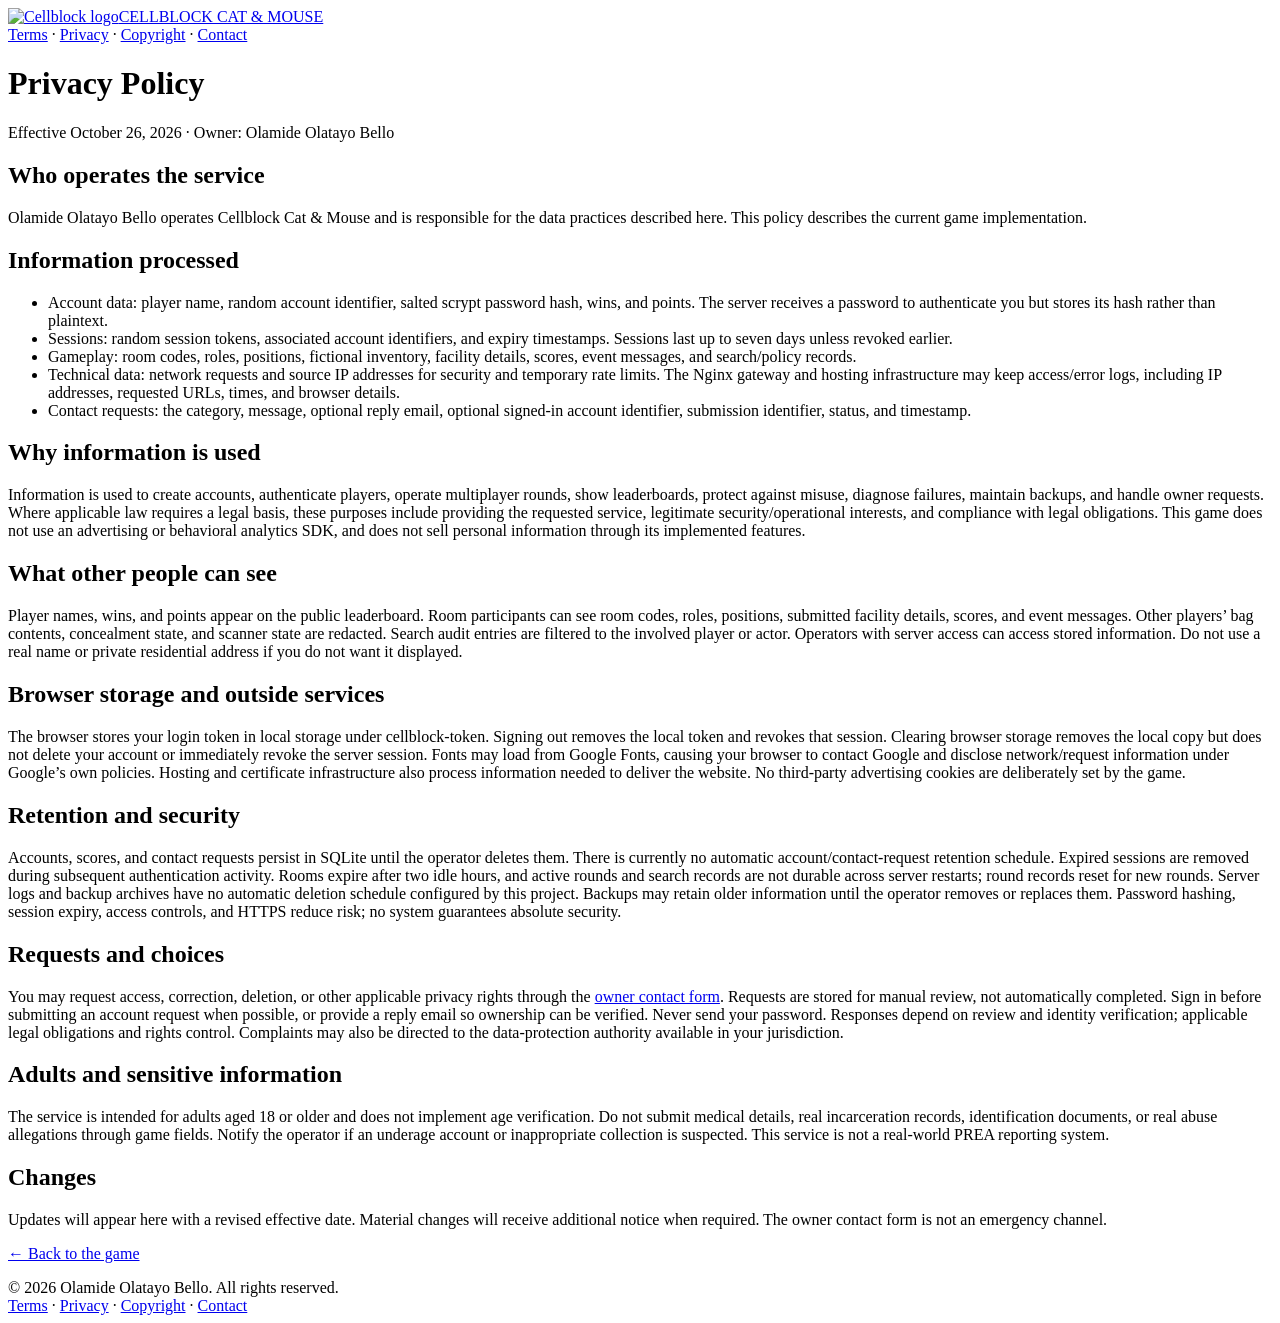
==== public/privacy.html @ f049072d "Add terms, privacy and copyright ownership notices for Olamide Olatayo Bello" ====
<!doctype html><html lang="en"><head><meta charset="utf-8"><meta name="viewport" content="width=device-width,initial-scale=1"><title>Privacy Policy | Cellblock Cat &amp; Mouse</title><link rel="stylesheet" href="/style.css"></head><body><header><a class="brand" href="/"><img class="brandmark" src="/assets/logo.webp" alt="Cellblock logo">CELLBLOCK CAT &amp; MOUSE</a></header><main class="legalpage"><nav><a href="/terms">Terms</a> · <a href="/privacy">Privacy</a> · <a href="/copyright">Copyright</a> · <a href="/contact">Contact</a></nav><h1>Privacy Policy</h1><p class="muted">Effective October 26, 2026 · Owner: Olamide Olatayo Bello</p><h2>Who operates the service</h2><p>Olamide Olatayo Bello operates Cellblock Cat &amp; Mouse and is responsible for the data practices described here. This policy describes the current game implementation.</p><h2>Information processed</h2><ul><li>Account data: player name, random account identifier, salted scrypt password hash, wins, and points. The server receives a password to authenticate you but stores its hash rather than plaintext.</li><li>Sessions: random session tokens, associated account identifiers, and expiry timestamps. Sessions last up to seven days unless revoked earlier.</li><li>Gameplay: room codes, roles, positions, fictional inventory, facility details, scores, event messages, and search/policy records.</li><li>Technical data: network requests and source IP addresses for security and temporary rate limits. The Nginx gateway and hosting infrastructure may keep access/error logs, including IP addresses, requested URLs, times, and browser details.</li><li>Contact requests: the category, message, optional reply email, optional signed-in account identifier, submission identifier, status, and timestamp.</li></ul><h2>Why information is used</h2><p>Information is used to create accounts, authenticate players, operate multiplayer rounds, show leaderboards, protect against misuse, diagnose failures, maintain backups, and handle owner requests. Where applicable law requires a legal basis, these purposes include providing the requested service, legitimate security/operational interests, and compliance with legal obligations. This game does not use an advertising or behavioral analytics SDK, and does not sell personal information through its implemented features.</p><h2>What other people can see</h2><p>Player names, wins, and points appear on the public leaderboard. Room participants can see room codes, roles, positions, submitted facility details, scores, and event messages. Other players’ bag contents, concealment state, and scanner state are redacted. Search audit entries are filtered to the involved player or actor. Operators with server access can access stored information. Do not use a real name or private residential address if you do not want it displayed.</p><h2>Browser storage and outside services</h2><p>The browser stores your login token in local storage under cellblock-token. Signing out removes the local token and revokes that session. Clearing browser storage removes the local copy but does not delete your account or immediately revoke the server session. Fonts may load from Google Fonts, causing your browser to contact Google and disclose network/request information under Google’s own policies. Hosting and certificate infrastructure also process information needed to deliver the website. No third-party advertising cookies are deliberately set by the game.</p><h2>Retention and security</h2><p>Accounts, scores, and contact requests persist in SQLite until the operator deletes them. There is currently no automatic account/contact-request retention schedule. Expired sessions are removed during subsequent authentication activity. Rooms expire after two idle hours, and active rounds and search records are not durable across server restarts; round records reset for new rounds. Server logs and backup archives have no automatic deletion schedule configured by this project. Backups may retain older information until the operator removes or replaces them. Password hashing, session expiry, access controls, and HTTPS reduce risk; no system guarantees absolute security.</p><h2>Requests and choices</h2><p>You may request access, correction, deletion, or other applicable privacy rights through the <a href="/contact">owner contact form</a>. Requests are stored for manual review, not automatically completed. Sign in before submitting an account request when possible, or provide a reply email so ownership can be verified. Never send your password. Responses depend on review and identity verification; applicable legal obligations and rights control. Complaints may also be directed to the data-protection authority available in your jurisdiction.</p><h2>Adults and sensitive information</h2><p>The service is intended for adults aged 18 or older and does not implement age verification. Do not submit medical details, real incarceration records, identification documents, or real abuse allegations through game fields. Notify the operator if an underage account or inappropriate collection is suspected. This service is not a real-world PREA reporting system.</p><h2>Changes</h2><p>Updates will appear here with a revised effective date. Material changes will receive additional notice when required. The owner contact form is not an emergency channel.</p><p><a href="/">← Back to the game</a></p></main><footer><span>© 2026 Olamide Olatayo Bello. All rights reserved.</span><nav><a href="/terms">Terms</a> · <a href="/privacy">Privacy</a> · <a href="/copyright">Copyright</a> · <a href="/contact">Contact</a></nav></footer></body></html>
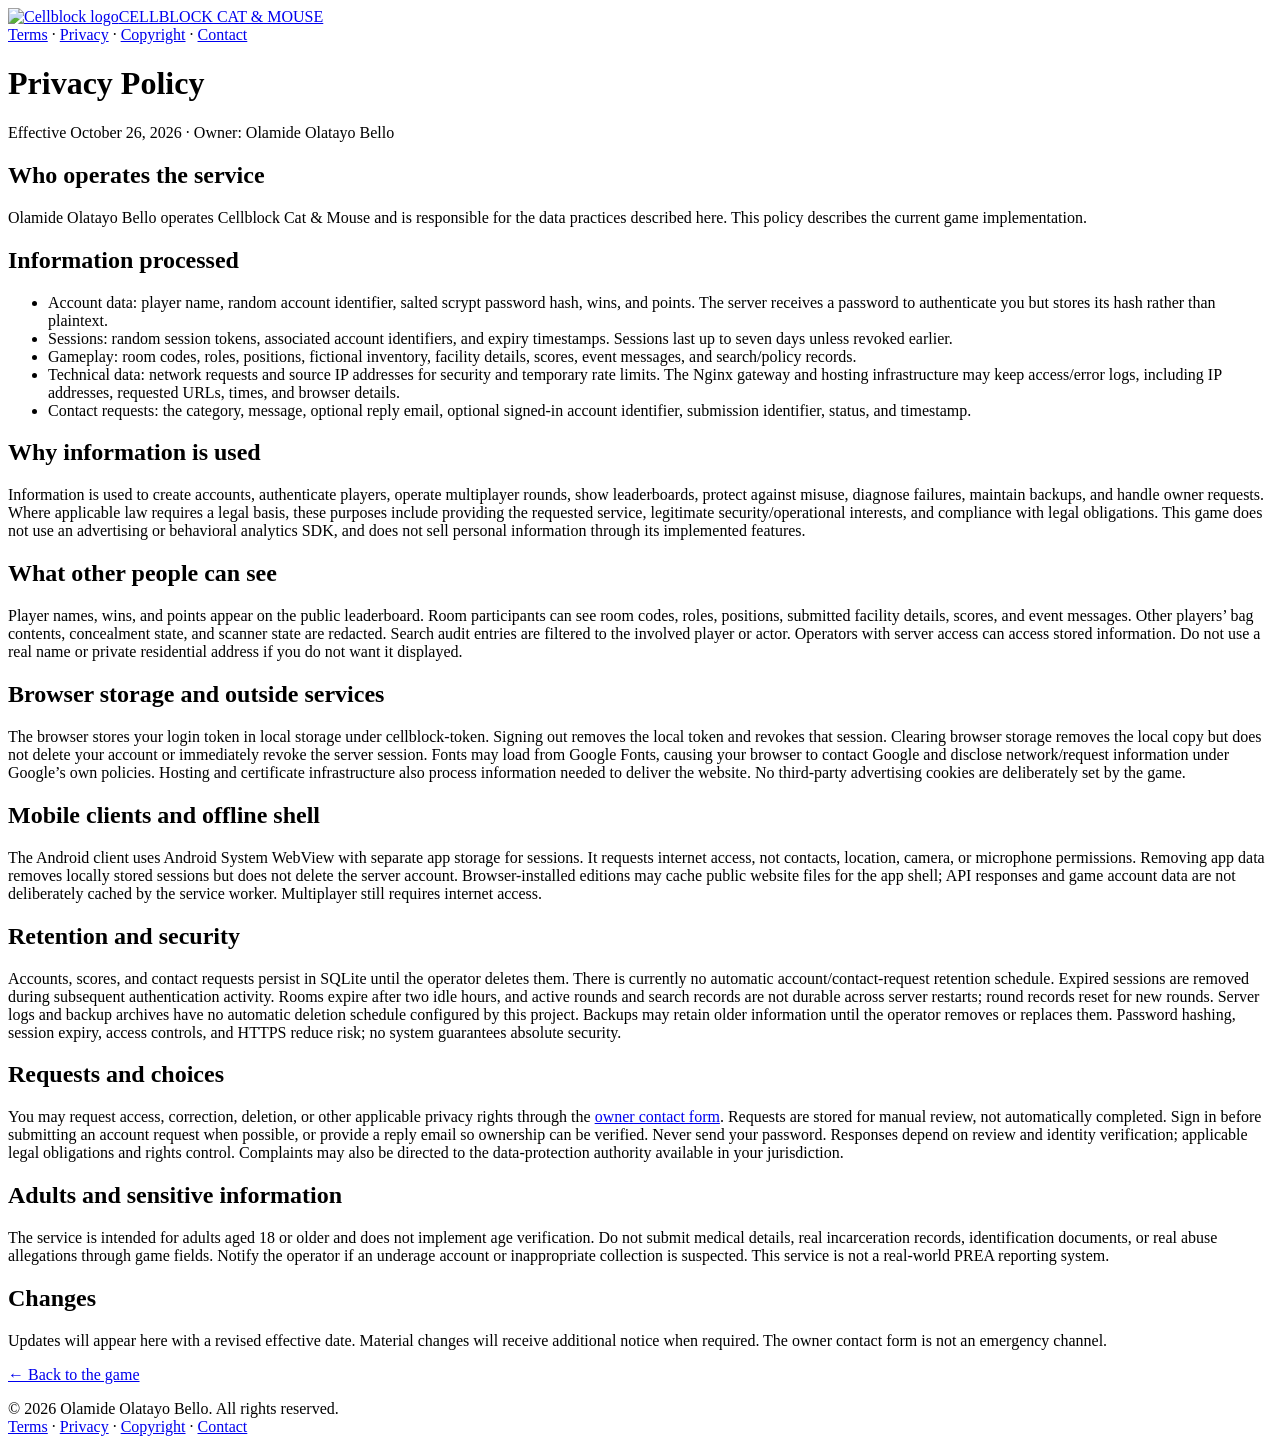
==== commit e8369e04: "Build signed Android game client, website install button and mobile store deployment" ====
--- a/public/privacy.html
+++ b/public/privacy.html
@@ -1 +1 @@
-<!doctype html><html lang="en"><head><meta charset="utf-8"><meta name="viewport" content="width=device-width,initial-scale=1"><title>Privacy Policy | Cellblock Cat &amp; Mouse</title><link rel="stylesheet" href="/style.css"></head><body><header><a class="brand" href="/"><img class="brandmark" src="/assets/logo.webp" alt="Cellblock logo">CELLBLOCK CAT &amp; MOUSE</a></header><main class="legalpage"><nav><a href="/terms">Terms</a> · <a href="/privacy">Privacy</a> · <a href="/copyright">Copyright</a> · <a href="/contact">Contact</a></nav><h1>Privacy Policy</h1><p class="muted">Effective October 26, 2026 · Owner: Olamide Olatayo Bello</p><h2>Who operates the service</h2><p>Olamide Olatayo Bello operates Cellblock Cat &amp; Mouse and is responsible for the data practices described here. This policy describes the current game implementation.</p><h2>Information processed</h2><ul><li>Account data: player name, random account identifier, salted scrypt password hash, wins, and points. The server receives a password to authenticate you but stores its hash rather than plaintext.</li><li>Sessions: random session tokens, associated account identifiers, and expiry timestamps. Sessions last up to seven days unless revoked earlier.</li><li>Gameplay: room codes, roles, positions, fictional inventory, facility details, scores, event messages, and search/policy records.</li><li>Technical data: network requests and source IP addresses for security and temporary rate limits. The Nginx gateway and hosting infrastructure may keep access/error logs, including IP addresses, requested URLs, times, and browser details.</li><li>Contact requests: the category, message, optional reply email, optional signed-in account identifier, submission identifier, status, and timestamp.</li></ul><h2>Why information is used</h2><p>Information is used to create accounts, authenticate players, operate multiplayer rounds, show leaderboards, protect against misuse, diagnose failures, maintain backups, and handle owner requests. Where applicable law requires a legal basis, these purposes include providing the requested service, legitimate security/operational interests, and compliance with legal obligations. This game does not use an advertising or behavioral analytics SDK, and does not sell personal information through its implemented features.</p><h2>What other people can see</h2><p>Player names, wins, and points appear on the public leaderboard. Room participants can see room codes, roles, positions, submitted facility details, scores, and event messages. Other players’ bag contents, concealment state, and scanner state are redacted. Search audit entries are filtered to the involved player or actor. Operators with server access can access stored information. Do not use a real name or private residential address if you do not want it displayed.</p><h2>Browser storage and outside services</h2><p>The browser stores your login token in local storage under cellblock-token. Signing out removes the local token and revokes that session. Clearing browser storage removes the local copy but does not delete your account or immediately revoke the server session. Fonts may load from Google Fonts, causing your browser to contact Google and disclose network/request information under Google’s own policies. Hosting and certificate infrastructure also process information needed to deliver the website. No third-party advertising cookies are deliberately set by the game.</p><h2>Retention and security</h2><p>Accounts, scores, and contact requests persist in SQLite until the operator deletes them. There is currently no automatic account/contact-request retention schedule. Expired sessions are removed during subsequent authentication activity. Rooms expire after two idle hours, and active rounds and search records are not durable across server restarts; round records reset for new rounds. Server logs and backup archives have no automatic deletion schedule configured by this project. Backups may retain older information until the operator removes or replaces them. Password hashing, session expiry, access controls, and HTTPS reduce risk; no system guarantees absolute security.</p><h2>Requests and choices</h2><p>You may request access, correction, deletion, or other applicable privacy rights through the <a href="/contact">owner contact form</a>. Requests are stored for manual review, not automatically completed. Sign in before submitting an account request when possible, or provide a reply email so ownership can be verified. Never send your password. Responses depend on review and identity verification; applicable legal obligations and rights control. Complaints may also be directed to the data-protection authority available in your jurisdiction.</p><h2>Adults and sensitive information</h2><p>The service is intended for adults aged 18 or older and does not implement age verification. Do not submit medical details, real incarceration records, identification documents, or real abuse allegations through game fields. Notify the operator if an underage account or inappropriate collection is suspected. This service is not a real-world PREA reporting system.</p><h2>Changes</h2><p>Updates will appear here with a revised effective date. Material changes will receive additional notice when required. The owner contact form is not an emergency channel.</p><p><a href="/">← Back to the game</a></p></main><footer><span>© 2026 Olamide Olatayo Bello. All rights reserved.</span><nav><a href="/terms">Terms</a> · <a href="/privacy">Privacy</a> · <a href="/copyright">Copyright</a> · <a href="/contact">Contact</a></nav></footer></body></html>+<!doctype html><html lang="en"><head><meta charset="utf-8"><meta name="viewport" content="width=device-width,initial-scale=1"><title>Privacy Policy | Cellblock Cat &amp; Mouse</title><link rel="stylesheet" href="/style.css"></head><body><header><a class="brand" href="/"><img class="brandmark" src="/assets/logo.webp" alt="Cellblock logo">CELLBLOCK CAT &amp; MOUSE</a></header><main class="legalpage"><nav><a href="/terms">Terms</a> · <a href="/privacy">Privacy</a> · <a href="/copyright">Copyright</a> · <a href="/contact">Contact</a></nav><h1>Privacy Policy</h1><p class="muted">Effective October 26, 2026 · Owner: Olamide Olatayo Bello</p><h2>Who operates the service</h2><p>Olamide Olatayo Bello operates Cellblock Cat &amp; Mouse and is responsible for the data practices described here. This policy describes the current game implementation.</p><h2>Information processed</h2><ul><li>Account data: player name, random account identifier, salted scrypt password hash, wins, and points. The server receives a password to authenticate you but stores its hash rather than plaintext.</li><li>Sessions: random session tokens, associated account identifiers, and expiry timestamps. Sessions last up to seven days unless revoked earlier.</li><li>Gameplay: room codes, roles, positions, fictional inventory, facility details, scores, event messages, and search/policy records.</li><li>Technical data: network requests and source IP addresses for security and temporary rate limits. The Nginx gateway and hosting infrastructure may keep access/error logs, including IP addresses, requested URLs, times, and browser details.</li><li>Contact requests: the category, message, optional reply email, optional signed-in account identifier, submission identifier, status, and timestamp.</li></ul><h2>Why information is used</h2><p>Information is used to create accounts, authenticate players, operate multiplayer rounds, show leaderboards, protect against misuse, diagnose failures, maintain backups, and handle owner requests. Where applicable law requires a legal basis, these purposes include providing the requested service, legitimate security/operational interests, and compliance with legal obligations. This game does not use an advertising or behavioral analytics SDK, and does not sell personal information through its implemented features.</p><h2>What other people can see</h2><p>Player names, wins, and points appear on the public leaderboard. Room participants can see room codes, roles, positions, submitted facility details, scores, and event messages. Other players’ bag contents, concealment state, and scanner state are redacted. Search audit entries are filtered to the involved player or actor. Operators with server access can access stored information. Do not use a real name or private residential address if you do not want it displayed.</p><h2>Browser storage and outside services</h2><p>The browser stores your login token in local storage under cellblock-token. Signing out removes the local token and revokes that session. Clearing browser storage removes the local copy but does not delete your account or immediately revoke the server session. Fonts may load from Google Fonts, causing your browser to contact Google and disclose network/request information under Google’s own policies. Hosting and certificate infrastructure also process information needed to deliver the website. No third-party advertising cookies are deliberately set by the game.</p><h2>Mobile clients and offline shell</h2><p>The Android client uses Android System WebView with separate app storage for sessions. It requests internet access, not contacts, location, camera, or microphone permissions. Removing app data removes locally stored sessions but does not delete the server account. Browser-installed editions may cache public website files for the app shell; API responses and game account data are not deliberately cached by the service worker. Multiplayer still requires internet access.</p><h2>Retention and security</h2><p>Accounts, scores, and contact requests persist in SQLite until the operator deletes them. There is currently no automatic account/contact-request retention schedule. Expired sessions are removed during subsequent authentication activity. Rooms expire after two idle hours, and active rounds and search records are not durable across server restarts; round records reset for new rounds. Server logs and backup archives have no automatic deletion schedule configured by this project. Backups may retain older information until the operator removes or replaces them. Password hashing, session expiry, access controls, and HTTPS reduce risk; no system guarantees absolute security.</p><h2>Requests and choices</h2><p>You may request access, correction, deletion, or other applicable privacy rights through the <a href="/contact">owner contact form</a>. Requests are stored for manual review, not automatically completed. Sign in before submitting an account request when possible, or provide a reply email so ownership can be verified. Never send your password. Responses depend on review and identity verification; applicable legal obligations and rights control. Complaints may also be directed to the data-protection authority available in your jurisdiction.</p><h2>Adults and sensitive information</h2><p>The service is intended for adults aged 18 or older and does not implement age verification. Do not submit medical details, real incarceration records, identification documents, or real abuse allegations through game fields. Notify the operator if an underage account or inappropriate collection is suspected. This service is not a real-world PREA reporting system.</p><h2>Changes</h2><p>Updates will appear here with a revised effective date. Material changes will receive additional notice when required. The owner contact form is not an emergency channel.</p><p><a href="/">← Back to the game</a></p></main><footer><span>© 2026 Olamide Olatayo Bello. All rights reserved.</span><nav><a href="/terms">Terms</a> · <a href="/privacy">Privacy</a> · <a href="/copyright">Copyright</a> · <a href="/contact">Contact</a></nav></footer></body></html>
